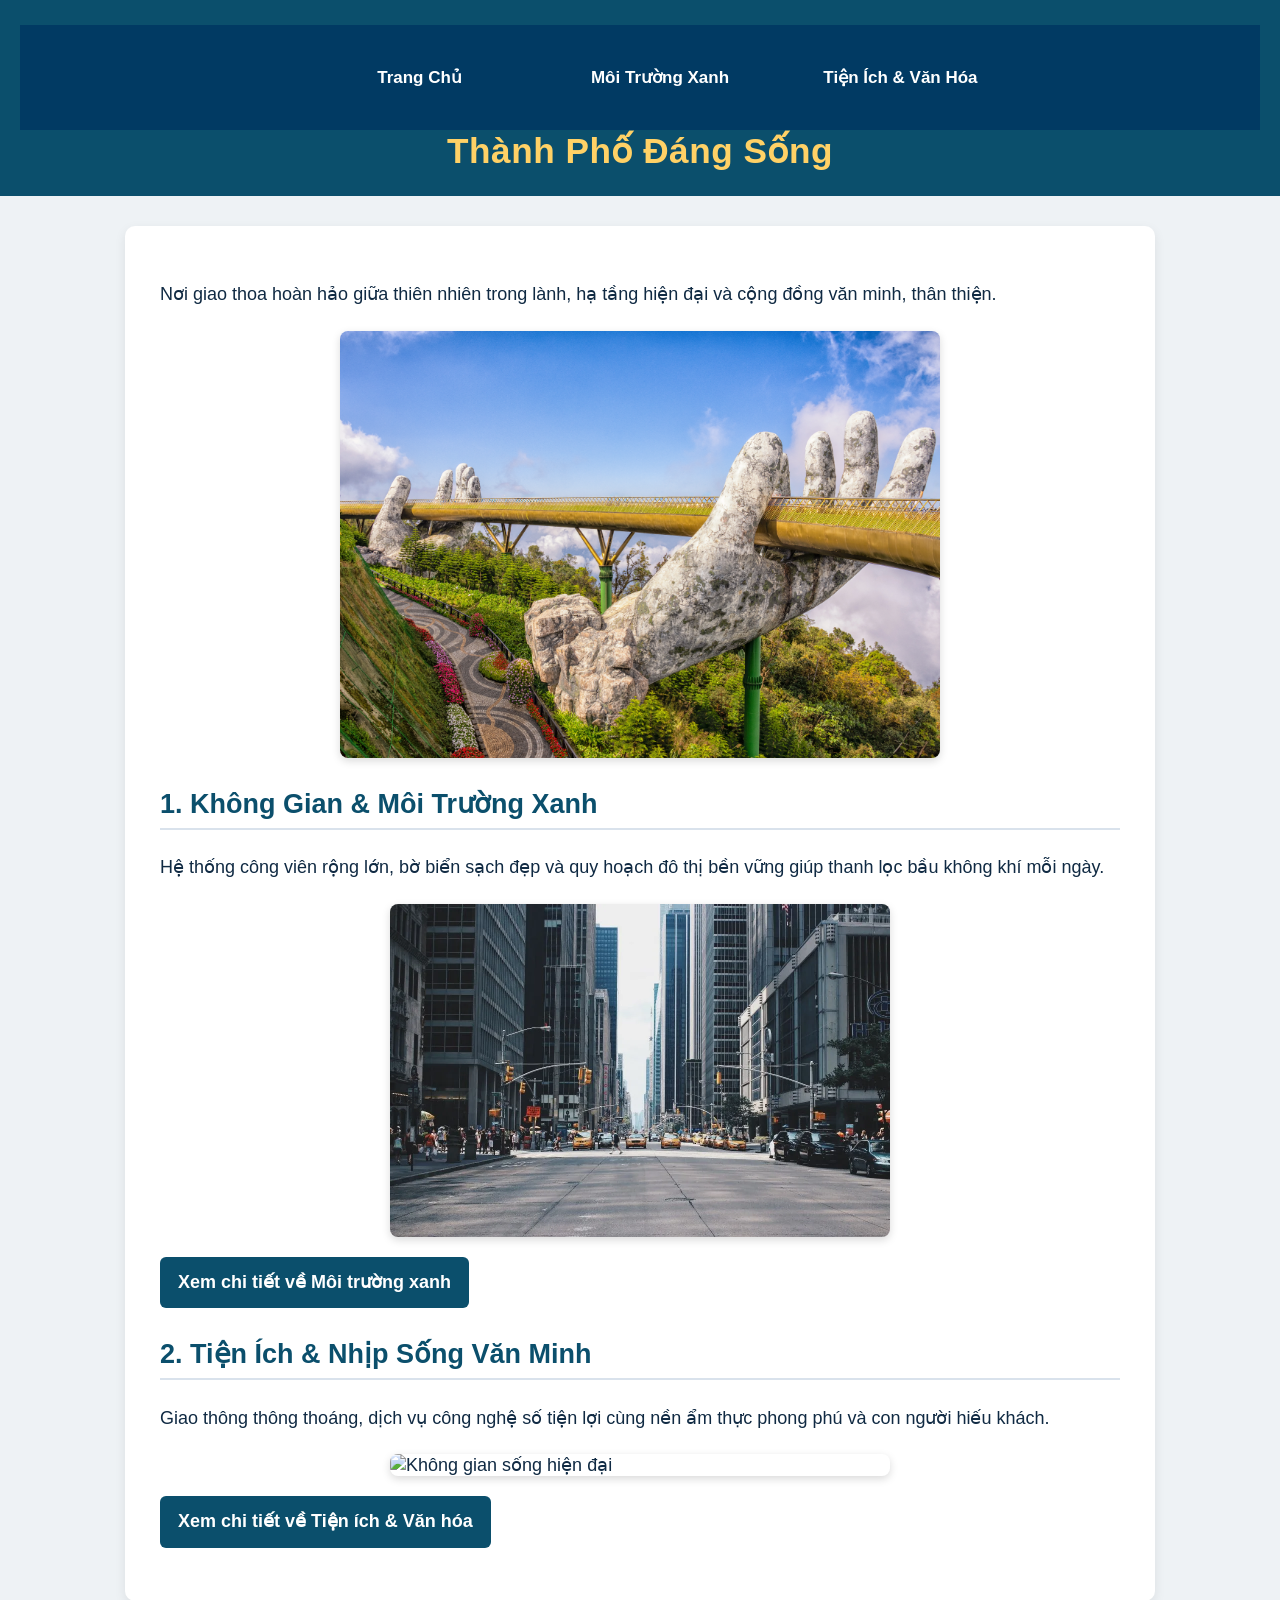
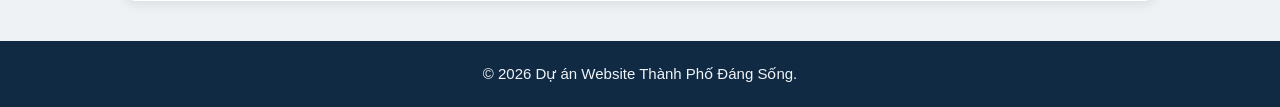
==== w1/index.html @ 6b228478 "Add files via upload" ====
<!doctype html>
<html lang="vi">
  <head>
    <meta charset="UTF-8" />
    <meta name="viewport" content="width=device-width, initial-scale=1.0" />
    <title>Thành Phố Đáng Sống - Trang Chủ</title>
    <link rel="stylesheet" href="style.css" />
  </head>
  <body>
    <header>
      <nav>
        <ul>
          <li><a href="index.html">Trang Chủ</a></li>
          <li><a href="moi-truong.html">Môi Trường Xanh</a></li>
          <li><a href="tien-ich.html">Tiện Ích & Văn Hóa</a></li>
        </ul>
      </nav>
      <h1>Thành Phố Đáng Sống</h1>
    </header>

    <main>
      <p>
        Nơi giao thoa hoàn hảo giữa thiên nhiên trong lành, hạ tầng hiện đại và
        cộng đồng văn minh, thân thiện.
      </p>
      <img
        src="./picture/thanh-pho.webp"
        alt="Toàn cảnh thành phố đáng sống"
        width="600"
      />

      <h2>1. Không Gian & Môi Trường Xanh</h2>
      <p>
        Hệ thống công viên rộng lớn, bờ biển sạch đẹp và quy hoạch đô thị bền
        vững giúp thanh lọc bầu không khí mỗi ngày.
      </p>
      <img
        src="./picture/moi-truong.webp"
        alt="Công viên xanh trong thành phố"
        width="500"
      />
      <p><a href="moi-truong.html">Xem chi tiết về Môi trường xanh</a></p>

      <h2>2. Tiện Ích & Nhịp Sống Văn Minh</h2>
      <p>
        Giao thông thông thoáng, dịch vụ công nghệ số tiện lợi cùng nền ẩm thực
        phong phú và con người hiếu khách.
      </p>
      <img
        src="./Picture/cong-dong.webp"
        alt="Không gian sống hiện đại"
        width="500"
      />
      <p><a href="tien-ich.html">Xem chi tiết về Tiện ích & Văn hóa</a></p>
    </main>

    <footer>
      <p>&copy; 2026 Dự án Website Thành Phố Đáng Sống.</p>
    </footer>
  </body>
</html>
---- w1/style.css ----
/* 2. Style thẻ body: font chữ tiếng Việt dễ đọc và cỡ chữ cơ bản */
body {
  font-family: "Segoe UI", Roboto, "Helvetica Neue", Arial, sans-serif;
  font-size: 16px;
  margin: 0;
  padding: 0;
  background-color: #eef2f5;
  color: #1f2933;
}

/* 3. Style thẻ header: màu nền đậm tương phản với chữ sáng */
header {
  background-color: #0b4f6c;
  color: #ffffff;
  padding: 25px 20px;
  text-align: center;
}

/* 4. Style thẻ nav: màu nền thanh điều hướng */
nav {
  background-color: #013a63;
  padding: 12px 0;
  text-align: center;
}

/* 7. Style thẻ li: hiển thị ngang (inline-block) và độ rộng cố định */
li {
  display: inline-block;
  width: 220px;
  text-align: center;
  padding: 8px;
}

/* Tùy chỉnh liên kết bên trong thanh điều hướng cho đẹp và tương phản cao */
nav a {
  color: #ffffff;
  text-decoration: none;
  font-weight: bold;
  font-size: 17px;
  display: block;
  padding: 6px 10px;
  border-radius: 5px;
  transition: background-color 0.3s;
}

nav a:hover {
  background-color: #2a6f97;
  color: #ffd166;
}

/* 5. Style thẻ main: màu nền sáng sạch sẽ và cỡ chữ nội dung */
main {
  background-color: #ffffff;
  font-size: 18px;
  color: #102a43;
  max-width: 960px;
  margin: 30px auto;
  padding: 35px;
  border-radius: 10px;
  box-shadow: 0 4px 12px rgba(0, 0, 0, 0.08);
}

/* Riêng danh sách ul bên trong thẻ main hiển thị dọc lại cho dễ đọc */
main ul {
  padding-left: 20px;
}

main li {
  display: list-item;
  width: auto;
  text-align: left;
  margin-bottom: 10px;
}

/* 8. Style thẻ h1: căn giữa, font chữ và màu sắc nổi bật */
h1 {
  text-align: center;
  font-family: "Segoe UI", Tahoma, Geneva, Verdana, sans-serif;
  color: #ffd166; /* Vàng sáng tương phản rõ trên nền header xanh đậm */
  margin: 0;
  font-size: 2.2rem;
  letter-spacing: 0.5px;
}

h2 {
  color: #0b4f6c;
  border-bottom: 2px solid #d9e2ec;
  padding-bottom: 8px;
  margin-top: 30px;
}

/* 9. Style thẻ p: giãn dòng thoáng, dễ đọc tiếng Việt có dấu */
p {
  line-height: 1.75;
  margin-bottom: 18px;
}

/* 11. Tinh chỉnh thêm hình ảnh và nút liên kết cho trang đẹp hơn */
img {
  display: block;
  max-width: 100%;
  height: auto;
  margin: 20px auto;
  border-radius: 8px;
  box-shadow: 0 3px 8px rgba(0, 0, 0, 0.15);
}

main a {
  display: inline-block;
  background-color: #0b4f6c;
  color: #ffffff;
  padding: 10px 18px;
  text-decoration: none;
  border-radius: 6px;
  font-weight: bold;
}

main a:hover {
  background-color: #013a63;
}

/* 6. Style thẻ footer: màu nền tối, chữ trắng tương phản cao */
footer {
  background-color: #102a43;
  color: #f0f4f8;
  text-align: center;
  padding: 20px;
  margin-top: 40px;
}

footer p {
  margin: 0;
  font-size: 15px;
}
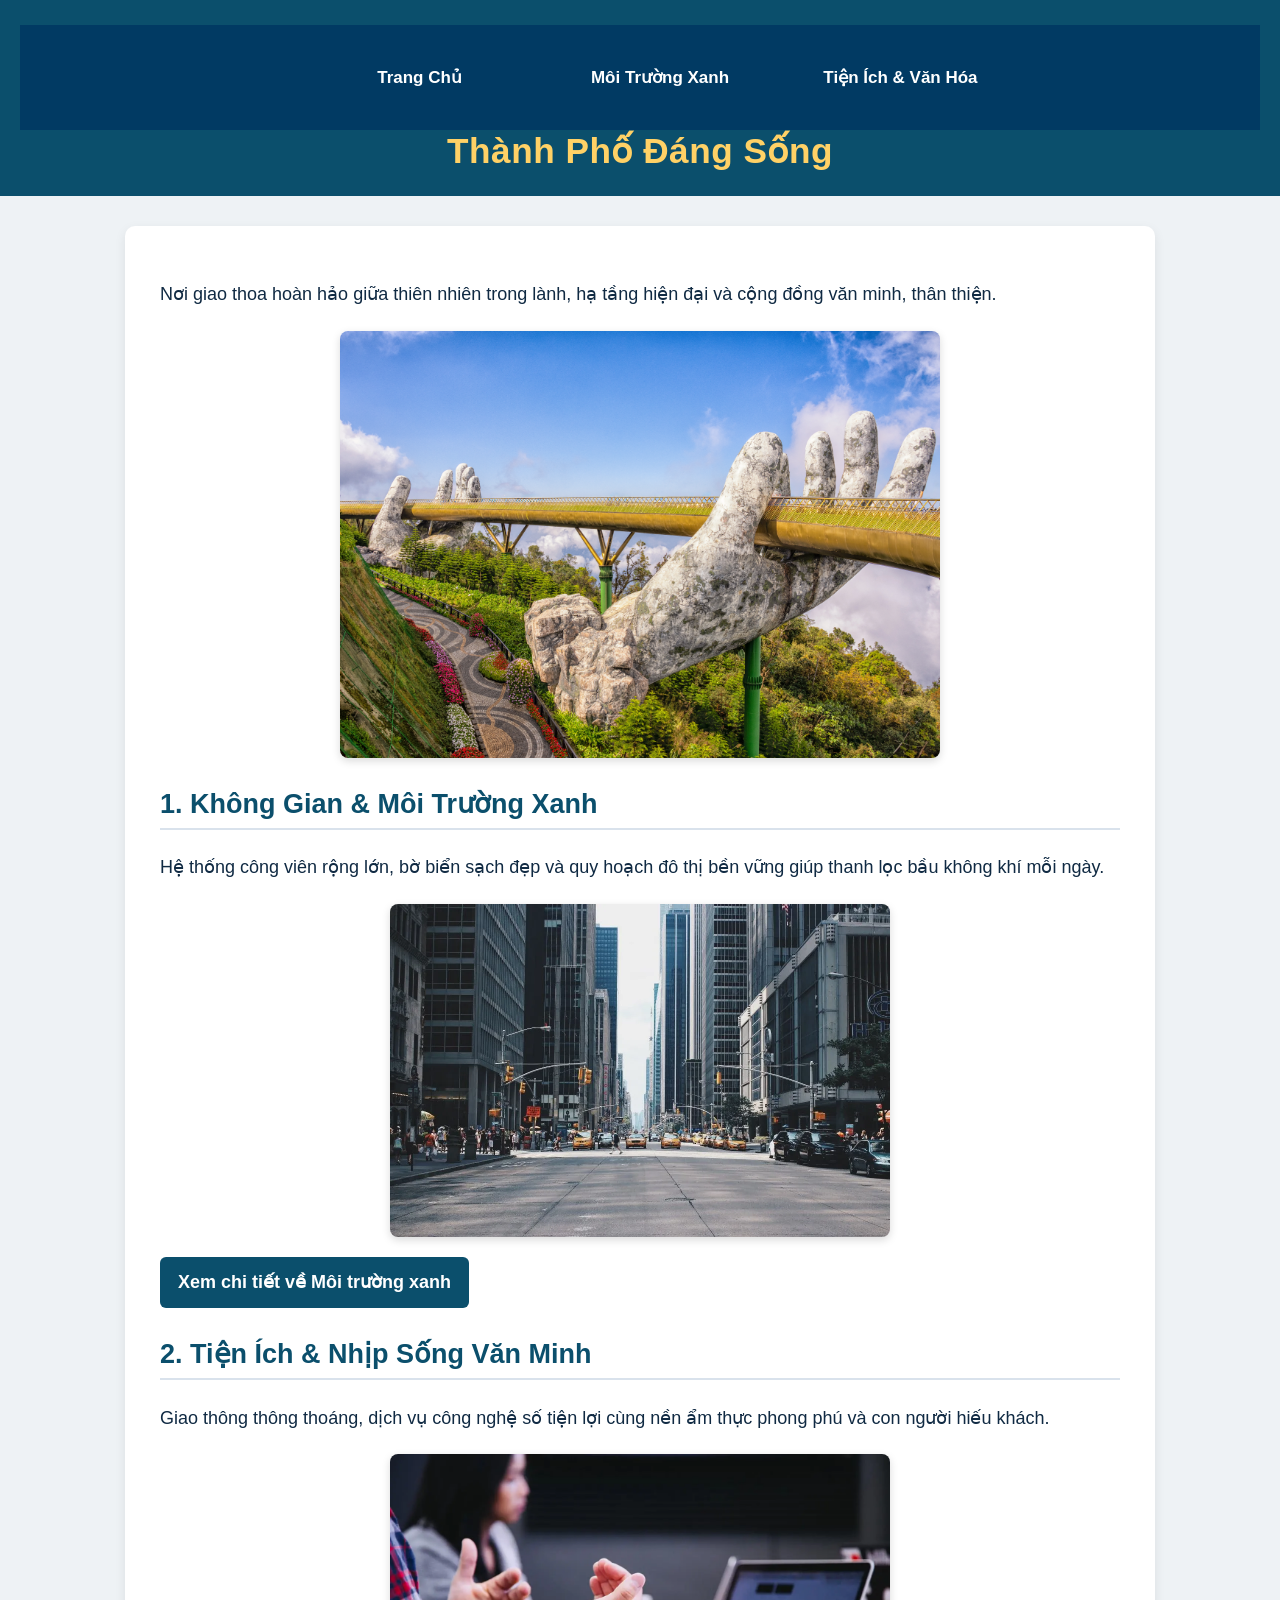
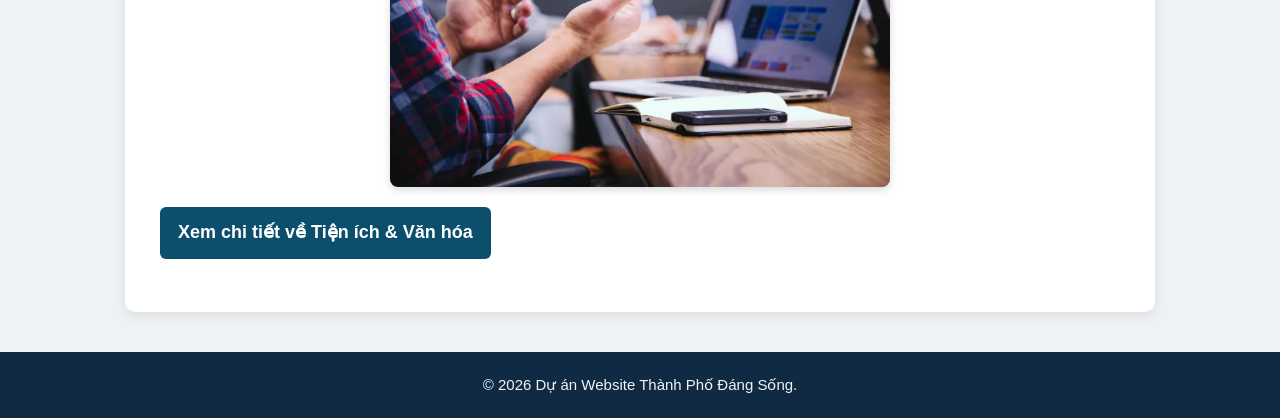
==== commit c9de05d9: "Fix HTML formatting and structure" ====
--- a/w1/index.html
+++ b/w1/index.html
@@ -47,7 +47,7 @@
         phong phú và con người hiếu khách.
       </p>
       <img
-        src="./Picture/cong-dong.webp"
+        src="./picture/cong-dong.webp"
         alt="Không gian sống hiện đại"
         width="500"
       />
